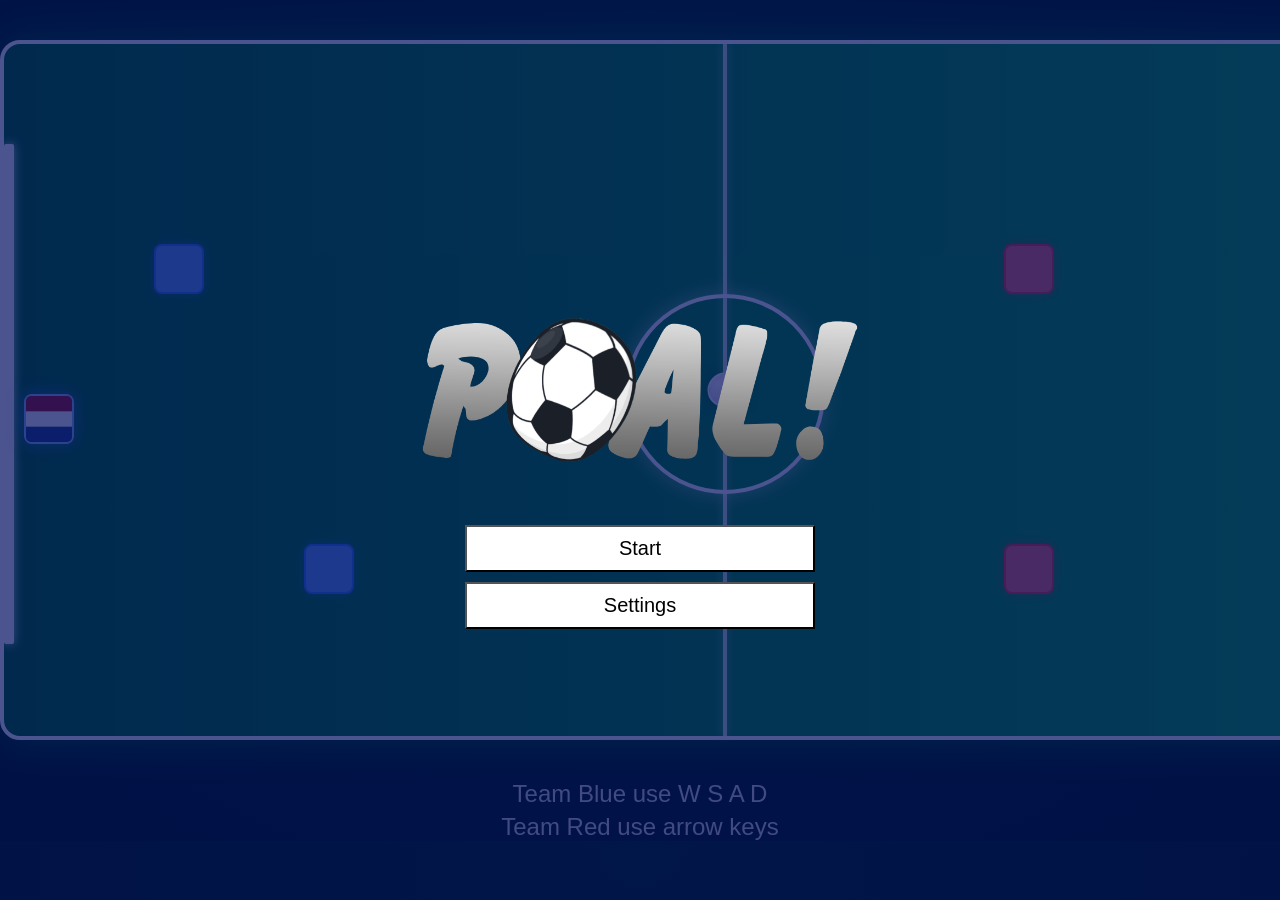
==== index.html @ 359a59e9 "fef dsfafdsf" ====
<!DOCTYPE html>
<html lang="en">
<head>
    <meta charset="UTF-8">
    <meta name="viewport" content="width=device-width, initial-scale=1.0">
    <title>Document</title>
    <link rel="stylesheet" href="style.css">
    
</head>
<body>
    <audio id="bgMusic" loop>
        <source src="audio/Eya Eya Autistic Song - Puchaa.ogg" type="audio/mpeg">
    </audio>
    <div id="startMenu">
       <div id="Beginscherm">
            <img src="images/logo_poal.png"></img>
            <!--start en settings button-->
            <div class="button-container">
                <button id="startBtn" style="vertical-align:middle"><span>Start</span></button>
                <!-- Openknop settings -->
                <button id="settingsBtn" style="vertical-align:middle" onclick="openNav()">Settings</button>
            </div>

            <!--the overlay-->
            <div id="myNav" class="overlay">

                <!--button om de overlay the sluiten-->
                <a href="javascript:void(0)" class="closebtn" onclick="closeNav()">&times;</a>

                <div class="overlay-content"> 
                    <a href="#">Nummer 1</a>
                    <a href="#">Nummer 2</a>
                    <a href="#">Nummer 3</a>
                </div>
            </div>
        </div> 
    </div>
    <div id="veld">
        <div id="goal1"></div>
        <div id="goal2"></div>
       <div id="player1"><img src="images/nederland.webp" alt="Blue Team Flag"></div>
        <div id="npc1_1"></div>
        <div id="npc1_2"></div>
        <div id="player2"><img src="images/antartica.png" alt="Red Team Flag"></div>
        <div id="npc2_1"></div>
        <div id="npc2_2"></div>
        <div id="ball"></div>
        <div id="powerup1" class="powerup">?</div>
        <div id="middleLine"></div>
        <div id="middlecircle"></div>
    </div>
    <h1 id="score"></h1>
    <h1 id="timer"></h1>
    <h2>Team Blue use W S A D</h2>
    <h2>Team Red use arrow keys</h2>
    <div id="gameOverPopup" class="popup">
        <div id="popup-content">
            <h2 id="popupTitle">Game Over!</h2>
            <p id="popupScore"></p>
            <button id="replayBtn">rematch</button>
            <button id="backToMenuBtn">Back to Menu</button>
        </div>
    </div>
    <script src="script.js"></script>
</body>
</html>
---- style.css ----
/* Main theme */
:root {
  --field-green-dark: #036d27;
  --field-green-light: #0cb44b;
  --white-line: #ffffff;
  --blue-team: #3b82f6;
  --red-team: #ef4444;
  --npc-blue: #60a5fa;
  --npc-red: #f87171;
  --ball-color: #fff;
  --ball-shadow: rgba(0, 0, 0, 0.3);
  --powerup-gold: rgb(255, 215, 0);
  --font: "Poppins", sans-serif;
}

/* global shit */
* {
  margin: 0;
  padding: 0;
  box-sizing: border-box;
}

body {
  background: radial-gradient(circle at top, #022b13, #011b0b);
  color: #fff;
  font-family: var(--font);
  text-align: center;
  user-select: none;
  overflow-x: hidden;
}

/* === Start Menu Popup === */
#startMenu {
  position: fixed;
  top: 0;
  left: 0;
  width: 100%;
  height: 100%;
  background: rgba(0, 14, 95, 0.705); /* dark transparent overlay */
  display: flex;
  justify-content: center;
  align-items: center;
  z-index: 9999;
}

/* === Inner Box of the Menu === */
#BeginScherm {
  background: #fff;
  padding: 40px;
  border-radius: 20px;
  text-align: center;
  box-shadow: 0 0 30px rgba(0, 26, 255, 0.3);
}

 #startMenu img {
    width: 450px;
    height: 250px;
}

#BeginScherm h1 {
    color: white;
    text-align: center;
    margin-top: 75px;
    font-size: 105px;
    font-family: Cambria, Cochin, Georgia, Times, 'Times New Roman', serif;
}

#BeginScherm .button-container {
  display: flex;
  flex-direction: column;
  gap: 15px;
}

#startBtn, #settingsBtn {
    display: block;
    margin: 10px auto;
    width: 350px;
    background-color: rgb(255, 255, 255);
    color: rgb(0, 0, 0);
    padding: 10px 100px;
    text-align: center;
    text-decoration: none;
    font-size: 20px;
    cursor: pointer;
    font-family: Impact, Haettenschweiler, 'Arial Narrow Bold', sans-serif;
}

#BeginScherm button:hover {
  background-color: #0056b3;
}

/* === Settings Overlay (if not already in your CSS) === */
.overlay {
  height: 0%;
  width: 100%;
  position: fixed;
  z-index: 10000;
  top: 0;
  left: 0;
  background-color: rgba(0,0,0,0.9);
  overflow-y: hidden;
  transition: 0.5s;
}

.overlay-content {
  position: relative;
  top: 25%;
  width: 100%;
  text-align: center;
}

.overlay-content a {
  padding: 8px;
  text-decoration: none;
  font-size: 2em;
  color: #fff;
  display: block;
  transition: 0.3s;
}

.overlay-content a:hover {
  color: #ff9800;
}

.closebtn {
  position: absolute;
  top: 20px;
  right: 45px;
  font-size: 3em;
  color: #fff;
}

/* veld */
#veld {
  width: 1450px;
  height: 700px;
  margin: 40px auto;
  position: relative;
  border-radius: 20px;
  background: linear-gradient(90deg, var(--field-green-dark) 0%, var(--field-green-light) 100%);
  border: 4px solid var(--white-line);
  z-index: 708px;
  box-shadow: 0 0 40px rgba(0, 255, 100, 0.3);
}

/* veld lines */
[id^="line"] {
  height: 100%;
  position: absolute;
  top: 0;
}

#middleLine {
  height: 100%;
  width: 4px;
  background-color: var(--white-line);
  position: absolute;
  left: 50%;
  transform: translateX(-50%);
  opacity: 0.8;
  box-shadow: 0 0 10px rgba(255,255,255,0.5);
}

#middlecircle {
  height: 200px;
  width: 200px;
  border: 4px solid var(--white-line);
  border-radius: 50%;
  position: absolute;
  top: 250px;
  left: 50%;
  transform: translateX(-50%);
  box-shadow: 0 0 20px rgba(255,255,255,0.4);
}

.powerup{
  background: var(--powerup-gold);
  border: 2px solid #ffed86;
  box-shadow: 0 0 20px rgba(255, 238, 0, 0.623);
  font-size: 29px;
  font-weight: bold;
  font-family: Arial, Helvetica, sans-serif;
  height: 35px;
  width: 35px;
  display: none;
  position: absolute;
  border-radius: 8px;
  transition: transform 0.05s ease;
  z-index: 999;
}

/* goals */
#goal1 {
  position: absolute;
  width: 10px;
  height: 500px;
  background-color: var(--white-line);
  box-shadow: 0 0 10px rgba(255, 255, 255, 0.8);
  border-radius: 2px;
  top: 100px;
  left: 0;
}

#goal2 {
  position: absolute;
  width: 10px;
  height: 500px;
  background-color: var(--white-line);
  box-shadow: 0 0 10px rgba(255, 255, 255, 0.8);
  border-radius: 2px;
  top: 100px;
  right: 8px; 
}

#player1, #player2{
  height: 50px;
  width: 50px;
  position: absolute;
  border-radius: 8px;
  transition: transform 0.05s ease;
  z-index: 999;
}

/* Players */
#npc1_1, #npc1_2,
#npc2_1, #npc2_2{
  height: 50px;
  width: 50px;
  position: absolute;
  border-radius: 8px;
  transition: transform 0.05s ease;
  z-index: 999;
}

/* Player 1 - blue team */
#player1 {
  left: 20px;
  top: 350px;
  background: var(--blue-team);
  border: 2px solid #93c5fd;
  box-shadow: 0 0 15px rgba(59,130,246,0.6);
}

#player1 img, #player2 img {
  width: 100%;
  height: 100%;
  object-fit: cover;
  border-radius: 5px;
}

/* Player 2 — red team */
#player2 {
  left: 1380px;
  top: 350px;
  background: var(--red-team);
  border: 2px solid #fca5a5;
  box-shadow: 0 0 15px rgba(239,68,68,0.6);
}

/* NPCs — blue team */
#npc1_1 {
  left: 150px;   
  top: 200px;
  background: var(--npc-blue);
  border: 2px solid #3b82f6;
  box-shadow: 0 0 10px rgba(59,130,246,0.4);
}

#npc1_2 {
  left: 300px; 
  top: 500px;
  background: var(--npc-blue);
  border: 2px solid #3b82f6;
  box-shadow: 0 0 10px rgba(59,130,246,0.4);
}

/* NPCs — red team */
#npc2_1 {
  left: 1000px; 
  top: 200px;
  background: var(--npc-red);
  border: 2px solid #ef4444;
  box-shadow: 0 0 10px rgba(239,68,68,0.4);
}

#npc2_2 {
  left: 1000px; 
  top: 500px;
  background: var(--npc-red);
  border: 2px solid #ef4444;
  box-shadow: 0 0 10px rgba(239,68,68,0.4);
}


/* ball */
#ball {
  height: 35px;
  width: 35px;
  border-radius: 50%;
  background: radial-gradient(circle at 30% 30%, var(--ball-color), #ccc);
  border: 2px solid var(--white-line);
  box-shadow: 0 0 20px var(--ball-shadow);
  position: absolute;
  left: 50%;
  top: 50%;
  transform: translate(-50%, -50%);
  transition: background 0.3s ease;
}


/* score and timer */
h1#score, h1#timer {
  font-size: 2rem;
  margin-top: 10px;
  color: #fff;
  text-shadow: 0 0 10px rgba(255,255,255,0.6);
}

h2 {
  color: #ddd;
  margin-top: 5px;
  font-weight: 400;
}

.popup {
  position: fixed;
  top: 0;
  left: 0;
  width: 100%;
  height: 100%;
  background: rgba(0, 0, 0, 0.7);
  display: none;
  justify-content: center;
  align-items: center;
  z-index: 9999;
  backdrop-filter: blur(5px);
}

#popup-content {
  background: #1e293b;
  padding: 40px 60px;
  border-radius: 15px;
  text-align: center;
  color: white;
  box-shadow: 0 0 30px rgba(0,0,0,0.5);
  animation: popupIn 0.4s ease;
}

@keyframes popupIn {
  from { transform: scale(0.8); opacity: 0; }
  to { transform: scale(1); opacity: 1; }
}

#popup-content h2 {
  font-size: 2rem;
  margin-bottom: 10px;
}

#popup-content p {
  font-size: 1.3rem;
  margin-bottom: 20px;
}

#popup-content button {
  background-color: var(--blue-team);
  color: white;
  border: none;
  padding: 12px 25px;
  border-radius: 8px;
  cursor: pointer;
  font-size: 1.1rem;
  transition: all 0.3s ease;
}

#popup-content button:hover {
  background-color: #2563eb;
  transform: scale(1.05);
}
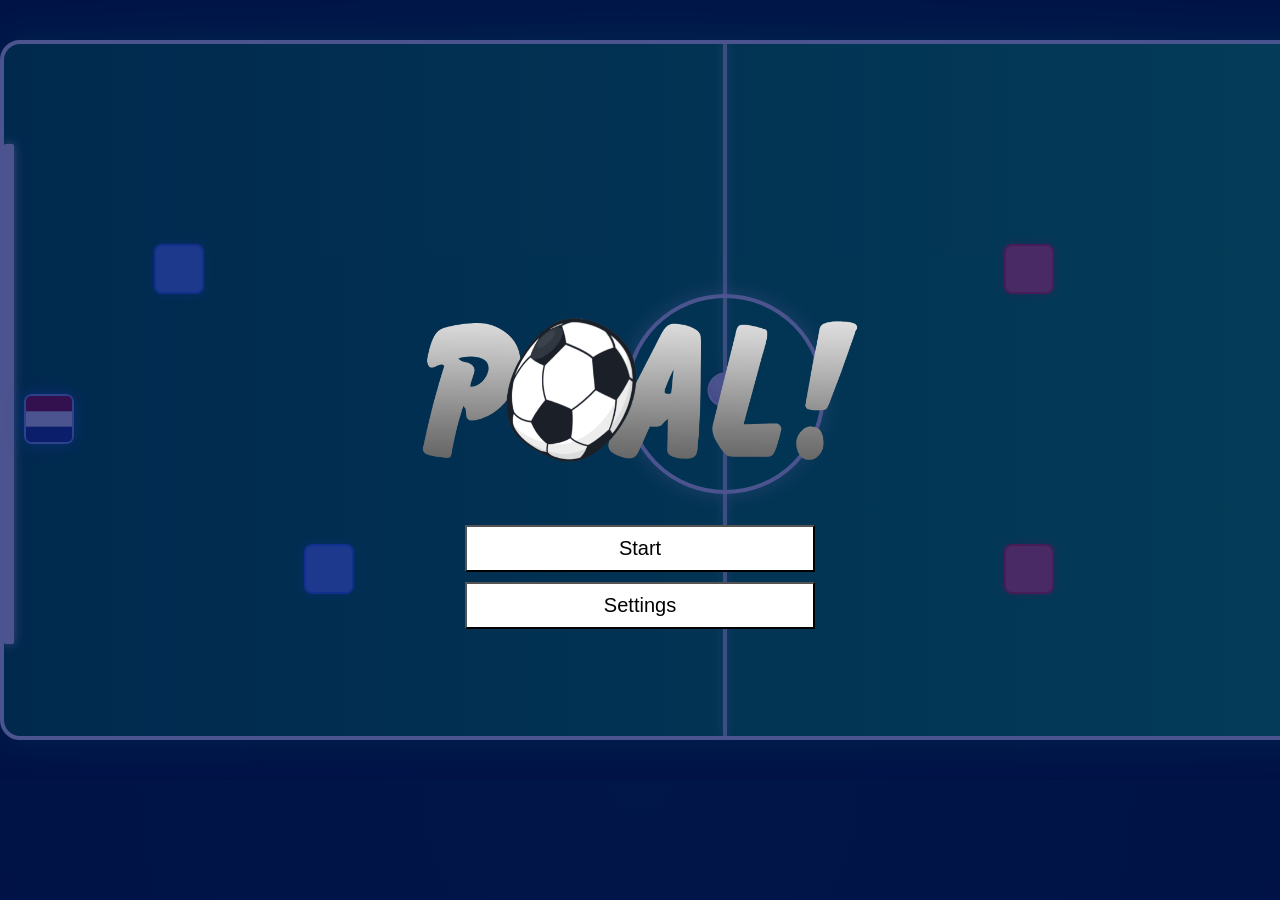
==== commit b8ded836: "sdsafsdf dfdsfdsfsdafdasdsfsf" ====
--- a/index.html
+++ b/index.html
@@ -9,7 +9,10 @@
 </head>
 <body>
     <audio id="bgMusic" loop>
-        <source src="audio/Eya Eya Autistic Song - Puchaa.ogg" type="audio/mpeg">
+        <source src="audio/By Myself - The Grey Room _ Clark Sims.ogg" type="audio/mpeg">
+    </audio>
+    <audio id="GoalTune">
+        <source src="audio/wow.ogg" type="audio/mpeg">
     </audio>
     <div id="startMenu">
        <div id="Beginscherm">
@@ -35,13 +38,37 @@
             </div>
         </div> 
     </div>
+    <div id="countrySelectPopup" class="popup">
+        <div id="countrySelectContent">
+            <img src="images/logo_poal.png"></img>
+            <p>Kies een land voor elke speler of klik 'Willekeurig'</p>
+
+            <div class="selection-container">
+            <div class="player-select">
+                <h2>Speler 1</h2>
+                <div id="p1-buttons"></div>
+            </div>
+
+            <div class="player-select">
+                <h2>Speler 2</h2>
+                <div id="p2-buttons"></div>
+            </div>
+            </div>
+
+            <button id="randomize">Willekeurig</button>
+            <button id="countryStartBtn">Start</button>
+            <p id="summary">— vs —</p>
+        </div>
+    </div>
+    <h1 id="score"></h1>
+    <h3 id="powerText"></h3>
     <div id="veld">
         <div id="goal1"></div>
         <div id="goal2"></div>
        <div id="player1"><img src="images/nederland.webp" alt="Blue Team Flag"></div>
         <div id="npc1_1"></div>
         <div id="npc1_2"></div>
-        <div id="player2"><img src="images/antartica.png" alt="Red Team Flag"></div>
+        <div id="player2"><img src="images/Antarctica.webp" alt="Red Team Flag"></div>
         <div id="npc2_1"></div>
         <div id="npc2_2"></div>
         <div id="ball"></div>
@@ -49,15 +76,13 @@
         <div id="middleLine"></div>
         <div id="middlecircle"></div>
     </div>
-    <h1 id="score"></h1>
     <h1 id="timer"></h1>
-    <h2>Team Blue use W S A D</h2>
-    <h2>Team Red use arrow keys</h2>
     <div id="gameOverPopup" class="popup">
         <div id="popup-content">
+            <img src="images/logo_poal.png" alt="Game Logo">
             <h2 id="popupTitle">Game Over!</h2>
             <p id="popupScore"></p>
-            <button id="replayBtn">rematch</button>
+            <button id="replayBtn">Rematch</button>
             <button id="backToMenuBtn">Back to Menu</button>
         </div>
     </div>
--- a/style.css
+++ b/style.css
@@ -84,12 +84,6 @@
     cursor: pointer;
     font-family: Impact, Haettenschweiler, 'Arial Narrow Bold', sans-serif;
 }
-
-#BeginScherm button:hover {
-  background-color: #0056b3;
-}
-
-/* === Settings Overlay (if not already in your CSS) === */
 .overlay {
   height: 0%;
   width: 100%;
@@ -128,6 +122,75 @@
   right: 45px;
   font-size: 3em;
   color: #fff;
+}
+
+#countrySelectContent {
+  padding: 40px;
+  border-radius: 20px;
+  text-align: center;
+}
+
+.selection-container {
+  display: flex;
+  justify-content: center;
+  gap: 2em;
+  margin-bottom: 1em;
+}
+
+.player-select {
+  display: flex;
+  flex-direction: column;
+  gap: 0.5em;
+}
+
+#countrySelectContent h2{
+  color: white;
+    text-align: center;
+    margin-top: 5px;
+    font-size: 50px;
+    font-family: Cambria, Cochin, Georgia, Times, 'Times New Roman', serif;
+}
+
+#countrySelectContent p{
+  color: white;
+    text-align: center;
+    margin-top: 5px;
+    font-size: 25px;
+    font-family: Cambria, Cochin, Georgia, Times, 'Times New Roman', serif;
+}
+
+#p1-buttons button, #p2-buttons button {
+  display: block;
+    margin: 5px auto;
+    width: 175px;
+    background-color: rgb(255, 255, 255);
+    color: rgb(0, 0, 0);
+    padding: 10px 10px;
+    text-align: center;
+    text-decoration: none;
+    font-size: 20px;
+    cursor: pointer;
+    font-family: Impact, Haettenschweiler, 'Arial Narrow Bold', sans-serif;
+}
+
+#p1-buttons button.selected, #p2-buttons button.selected  {
+  background-color: rgb(144, 127, 255);
+  border: solid 4px rgb(46, 14, 255);
+  color: rgb(0, 0, 0);
+}
+
+#randomize, #countryStartBtn {
+  display: block;
+    margin: 5px auto;
+    width: 175px;
+    background-color: rgb(255, 255, 255);
+    color: rgb(0, 0, 0);
+    padding: 10px 50px;
+    text-align: center;
+    text-decoration: none;
+    font-size: 20px;
+    cursor: pointer;
+    font-family: Impact, Haettenschweiler, 'Arial Narrow Bold', sans-serif;
 }
 
 /* veld */
@@ -328,22 +391,17 @@
   left: 0;
   width: 100%;
   height: 100%;
-  background: rgba(0, 0, 0, 0.7);
-  display: none;
+  background: rgba(0, 14, 95, 0.705); 
+  display: none; 
   justify-content: center;
   align-items: center;
   z-index: 9999;
-  backdrop-filter: blur(5px);
 }
 
 #popup-content {
-  background: #1e293b;
-  padding: 40px 60px;
-  border-radius: 15px;
-  text-align: center;
-  color: white;
-  box-shadow: 0 0 30px rgba(0,0,0,0.5);
-  animation: popupIn 0.4s ease;
+  padding: 40px;
+  border-radius: 20px;
+  text-align: center;
 }
 
 @keyframes popupIn {
@@ -352,27 +410,37 @@
 }
 
 #popup-content h2 {
-  font-size: 2rem;
-  margin-bottom: 10px;
+  color: white;
+  text-align: center;
+  margin-top: 25px;
+  font-size: 75px;
+  font-family: Cambria, Cochin, Georgia, Times, 'Times New Roman', serif;
 }
 
 #popup-content p {
-  font-size: 1.3rem;
-  margin-bottom: 20px;
+  color: white;
+  text-align: center;
+  margin-top: 25px;
+  margin-bottom: 25px;
+  font-size: 50px;
+  font-family: Cambria, Cochin, Georgia, Times, 'Times New Roman', serif;
 }
 
 #popup-content button {
-  background-color: var(--blue-team);
-  color: white;
-  border: none;
-  padding: 12px 25px;
-  border-radius: 8px;
+  display: block;
+  margin: 10px auto;
+  width: 350px;
+  background-color: rgb(255, 255, 255);
+  color: rgb(0, 0, 0);
+  padding: 10px 100px;
+  text-align: center;
+  text-decoration: none;
+  font-size: 20px;
   cursor: pointer;
-  font-size: 1.1rem;
-  transition: all 0.3s ease;
-}
-
-#popup-content button:hover {
-  background-color: #2563eb;
-  transform: scale(1.05);
-}
+  font-family: Impact, Haettenschweiler, 'Arial Narrow Bold', sans-serif;
+}
+
+ img {
+  width: 225px;
+  height: 125px;
+}
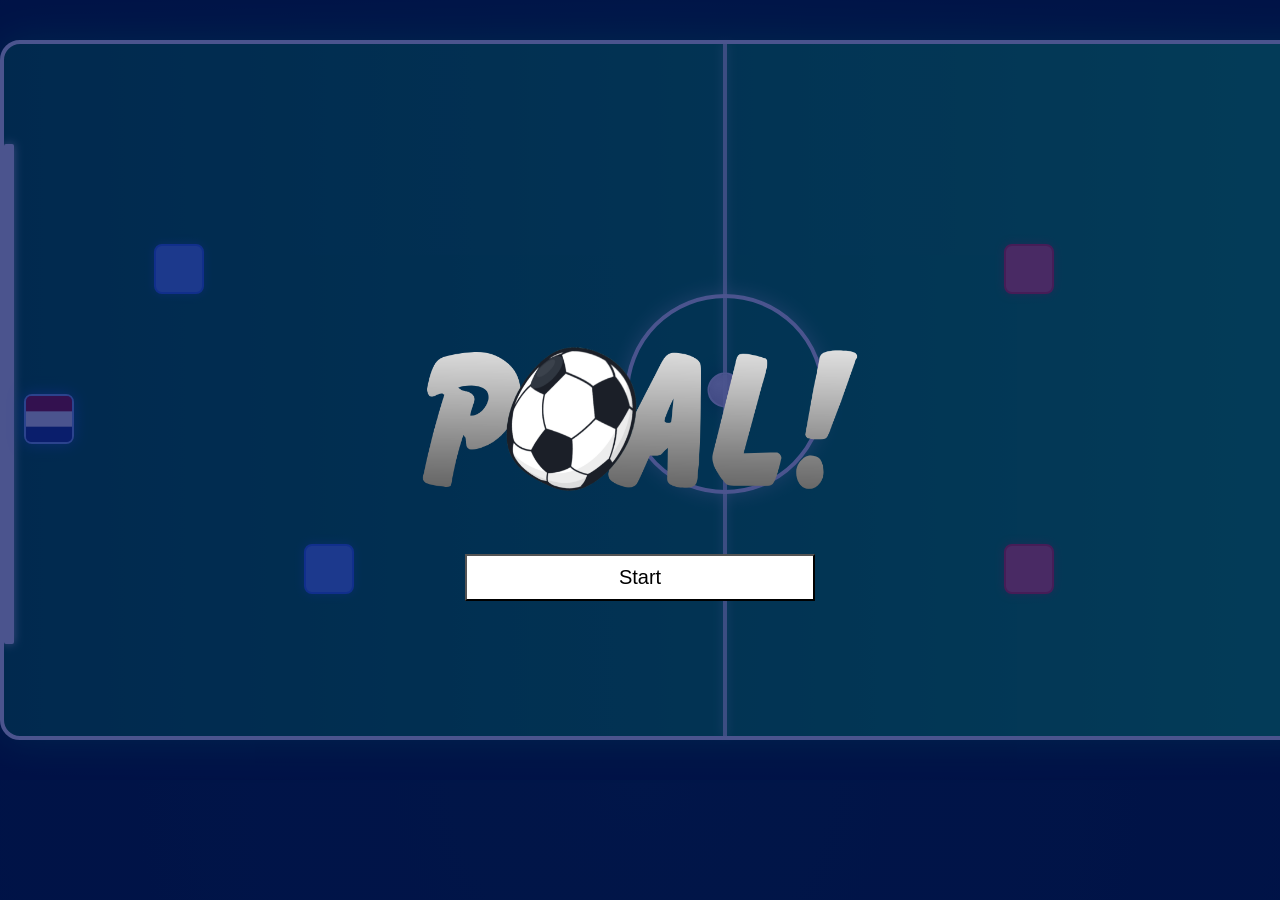
==== commit 5dac3e87: "last changes made made some changes" ====
--- a/index.html
+++ b/index.html
@@ -11,30 +11,14 @@
     <audio id="bgMusic" loop>
         <source src="audio/By Myself - The Grey Room _ Clark Sims.ogg" type="audio/mpeg">
     </audio>
-    <audio id="GoalTune">
-        <source src="audio/wow.ogg" type="audio/mpeg">
-    </audio>
+
     <div id="startMenu">
        <div id="Beginscherm">
             <img src="images/logo_poal.png"></img>
             <!--start en settings button-->
             <div class="button-container">
                 <button id="startBtn" style="vertical-align:middle"><span>Start</span></button>
-                <!-- Openknop settings -->
-                <button id="settingsBtn" style="vertical-align:middle" onclick="openNav()">Settings</button>
             </div>
-
-            <!--the overlay-->
-            <div id="myNav" class="overlay">
-
-                <!--button om de overlay the sluiten-->
-                <a href="javascript:void(0)" class="closebtn" onclick="closeNav()">&times;</a>
-
-                <div class="overlay-content"> 
-                    <a href="#">Nummer 1</a>
-                    <a href="#">Nummer 2</a>
-                    <a href="#">Nummer 3</a>
-                </div>
             </div>
         </div> 
     </div>
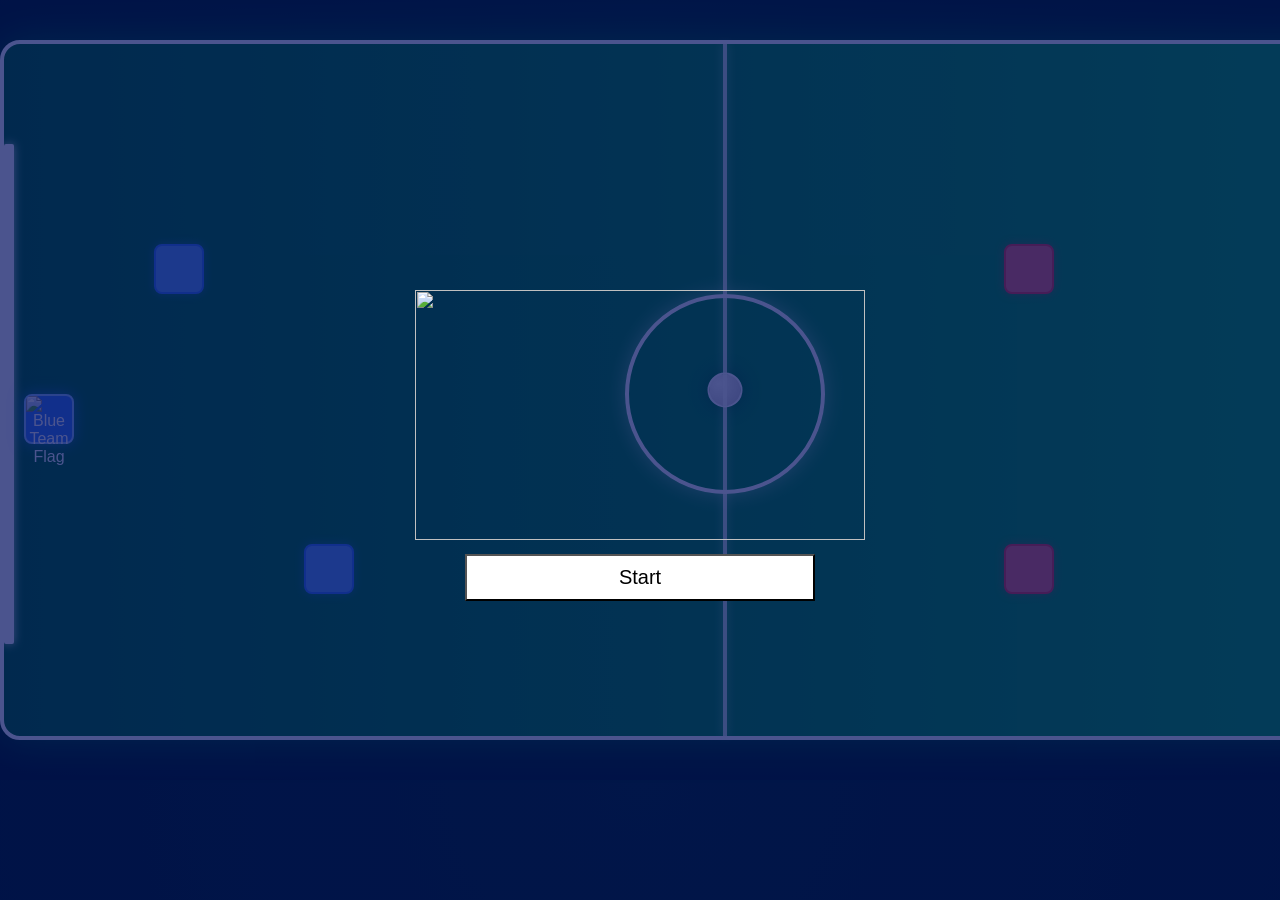
==== commit af901024: "fsdfs sdfdfdfsdfdfsds" ====
--- a/index.html
+++ b/index.html
@@ -11,6 +11,9 @@
     <audio id="bgMusic" loop>
         <source src="audio/By Myself - The Grey Room _ Clark Sims.ogg" type="audio/mpeg">
     </audio>
+    <audio id="Bong">
+        <source src="audio/bong.ogg" type="audio/mpeg">
+    </audio>
 
     <div id="startMenu">
        <div id="Beginscherm">
@@ -22,30 +25,52 @@
             </div>
         </div> 
     </div>
+    <!-- Country select popup shown after Start -->
     <div id="countrySelectPopup" class="popup">
-        <div id="countrySelectContent">
-            <img src="images/logo_poal.png"></img>
-            <p>Kies een land voor elke speler of klik 'Willekeurig'</p>
+      <div id="countrySelectContent">
+        <h2>Kies een land voor beide spelers</h2>
 
-            <div class="selection-container">
-            <div class="player-select">
-                <h2>Speler 1</h2>
-                <div id="p1-buttons"></div>
-            </div>
+        <div class="selection-container">
 
-            <div class="player-select">
-                <h2>Speler 2</h2>
-                <div id="p2-buttons"></div>
-            </div>
-            </div>
+          <!-- PLAYER 1 -->
+          <div class="player-select">
+              <h3>Speler 1</h3>
 
+              <div class="wheel-container">
+                  <div class="wheel" id="wheelP1"></div>
+              </div>
+              <div class="wheel-controls">
+                <button id="wheelP1Up" class="wheel-btn">▲</button>
+                <button id="wheelP1Down" class="wheel-btn">▼</button>
+              </div>
+          </div>
+
+          <!-- PLAYER 2 -->
+          <div class="player-select">
+              <h3>Speler 2</h3>
+
+              <div class="wheel-container">
+                  <div class="wheel" id="wheelP2"></div>
+              </div>
+              <div class="wheel-controls">
+                <button id="wheelP2Up" class="wheel-btn">▲</button>
+                <button id="wheelP2Down" class="wheel-btn">▼</button>
+              </div>
+          </div>
+
+        </div>
+
+        <div class="controls">
             <button id="randomize">Willekeurig</button>
             <button id="countryStartBtn">Start</button>
-            <p id="summary">— vs —</p>
         </div>
+
+        <p id="summary">— vs —</p>
+
+      </div>
     </div>
+
     <h1 id="score"></h1>
-    <h3 id="powerText"></h3>
     <div id="veld">
         <div id="goal1"></div>
         <div id="goal2"></div>
@@ -61,6 +86,7 @@
         <div id="middlecircle"></div>
     </div>
     <h1 id="timer"></h1>
+    <h3 id="powerText"></h3>
     <div id="gameOverPopup" class="popup">
         <div id="popup-content">
             <img src="images/logo_poal.png" alt="Game Logo">
--- a/style.css
+++ b/style.css
@@ -443,4 +443,128 @@
  img {
   width: 225px;
   height: 125px;
-}+}
+
+/* ----------------------------
+   Popup overlay (country select)
+   ---------------------------- */
+
+.popup {
+  display: none; /* hidden by default */
+  position: fixed;
+  inset: 0; /* top:0; right:0; bottom:0; left:0; */
+  background: rgba(0,0,0,0.6); /* dim the background */
+  backdrop-filter: blur(3px);
+  z-index: 9999; /* sit on top of the game */
+  align-items: center;
+  justify-content: center;
+  padding: 20px;
+}
+
+/* the content card inside popup */
+#countrySelectContent {
+  width: min(1000px, 95%);
+  max-width: 1100px;
+  background: linear-gradient(180deg,#1a1a1a,#111);
+  border-radius: 12px;
+  padding: 22px;
+  box-shadow: 0 10px 40px rgba(0,0,0,0.6);
+  color: #fff;
+  display: flex;
+  flex-direction: column;
+  gap: 12px;
+  align-items: center;
+}
+
+/* selection container layout */
+.selection-container {
+  display: flex;
+  gap: 18px;
+  width: 100%;
+  justify-content: space-around;
+  flex-wrap: wrap;
+}
+
+/* wheel styles (single visible item) */
+.wheel-container {
+  position: relative;
+  width: 260px;
+  height: 180px;
+  overflow: hidden;
+  border-radius: 12px;
+  border: 2px solid #444;
+  background: #0f0f0f;
+  box-shadow: inset 0 3px 10px rgba(0,0,0,0.7);
+}
+
+.wheel-controls {
+  display: flex;
+  gap: 8px;
+  justify-content: center;
+  margin-top: 8px;
+}
+
+.wheel-btn {
+  background: linear-gradient(180deg,#fff,#ddd);
+  border: 1px solid #888;
+  padding: 6px 10px;
+  border-radius: 6px;
+  cursor: pointer;
+  font-size: 14px;
+}
+
+.wheel-btn:active { transform: translateY(1px); }
+
+.wheel {
+  position: absolute;
+  left: 0;
+  top: 0;
+  width: 100%;
+  transition: transform 300ms cubic-bezier(.22,.9,.22,1);
+  will-change: transform;
+}
+
+.wheel-item {
+  height: 180px; /* item height used by JS */
+  display: flex;
+  flex-direction: column;
+  align-items: center;
+  justify-content: center;
+  gap: 6px;
+  opacity: 0.35;
+  user-select: none;
+}
+
+.wheel-item img {
+  width: 160px;
+  height: 96px;
+  object-fit: cover;
+  border-radius: 8px;
+  box-shadow: 0 6px 18px rgba(0,0,0,0.7);
+}
+
+.wheel-item p {
+  margin: 0;
+  font-size: 14px;
+  text-align: center;
+}
+
+/* highlight center item */
+.wheel-item.selected {
+  opacity: 1;
+  transform: scale(1.08);
+}
+
+/* controls area under wheels */
+.controls {
+  display: flex;
+  gap: 12px;
+  margin-top: 8px;
+}
+
+/* Small responsive tweaks */
+@media (max-width: 700px) {
+  .selection-container { flex-direction: column; align-items: center; }
+  .wheel-container { width: 85%; }
+}
+
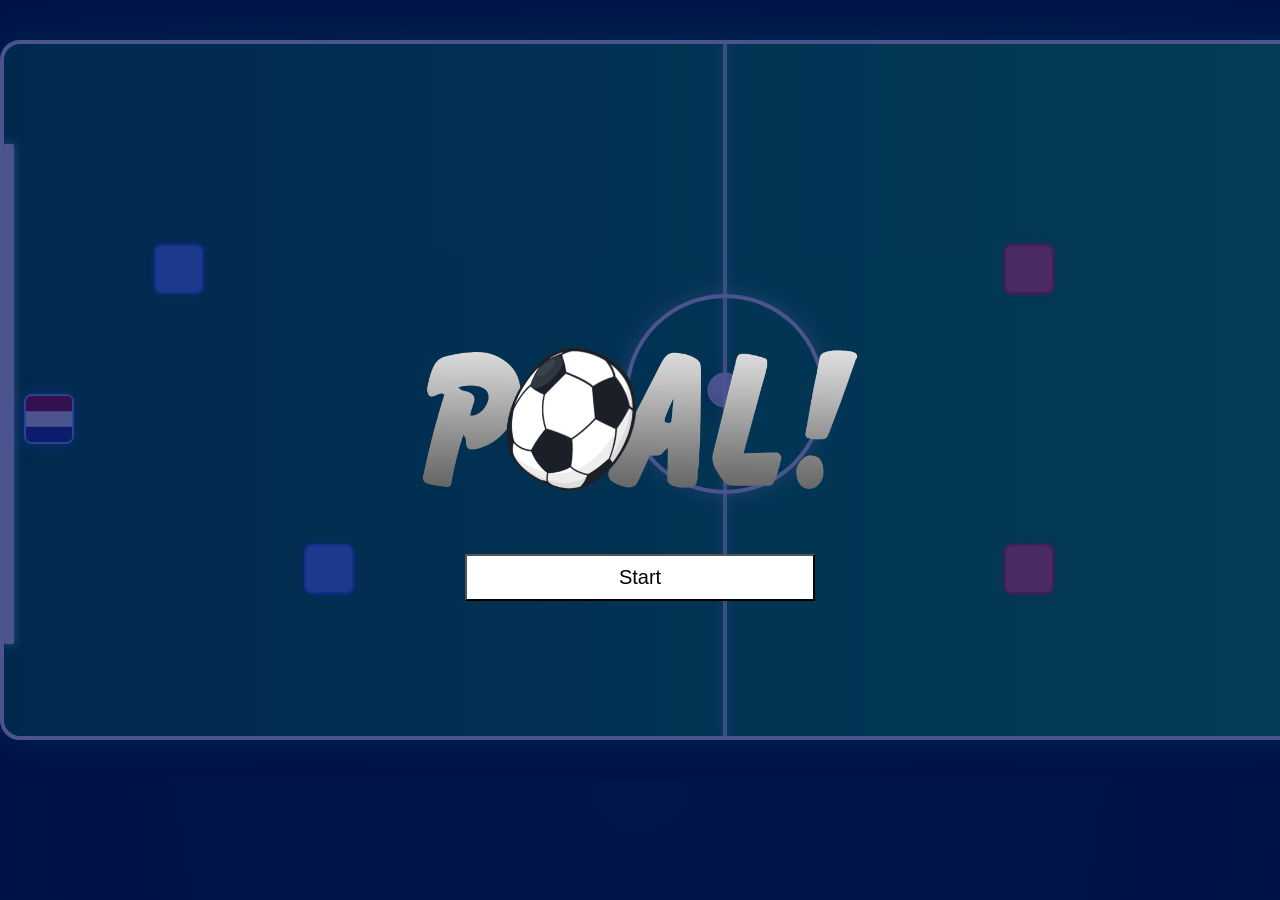
==== commit ba80f675: "all country flags i added all countries flags to the code" ====
--- a/index.html
+++ b/index.html
@@ -74,7 +74,7 @@
     <div id="veld">
         <div id="goal1"></div>
         <div id="goal2"></div>
-       <div id="player1"><img src="images/nederland.webp" alt="Blue Team Flag"></div>
+       <div id="player1"><img src="images/Netherlands.webp" alt="Blue Team Flag"></div>
         <div id="npc1_1"></div>
         <div id="npc1_2"></div>
         <div id="player2"><img src="images/Antarctica.webp" alt="Red Team Flag"></div>
